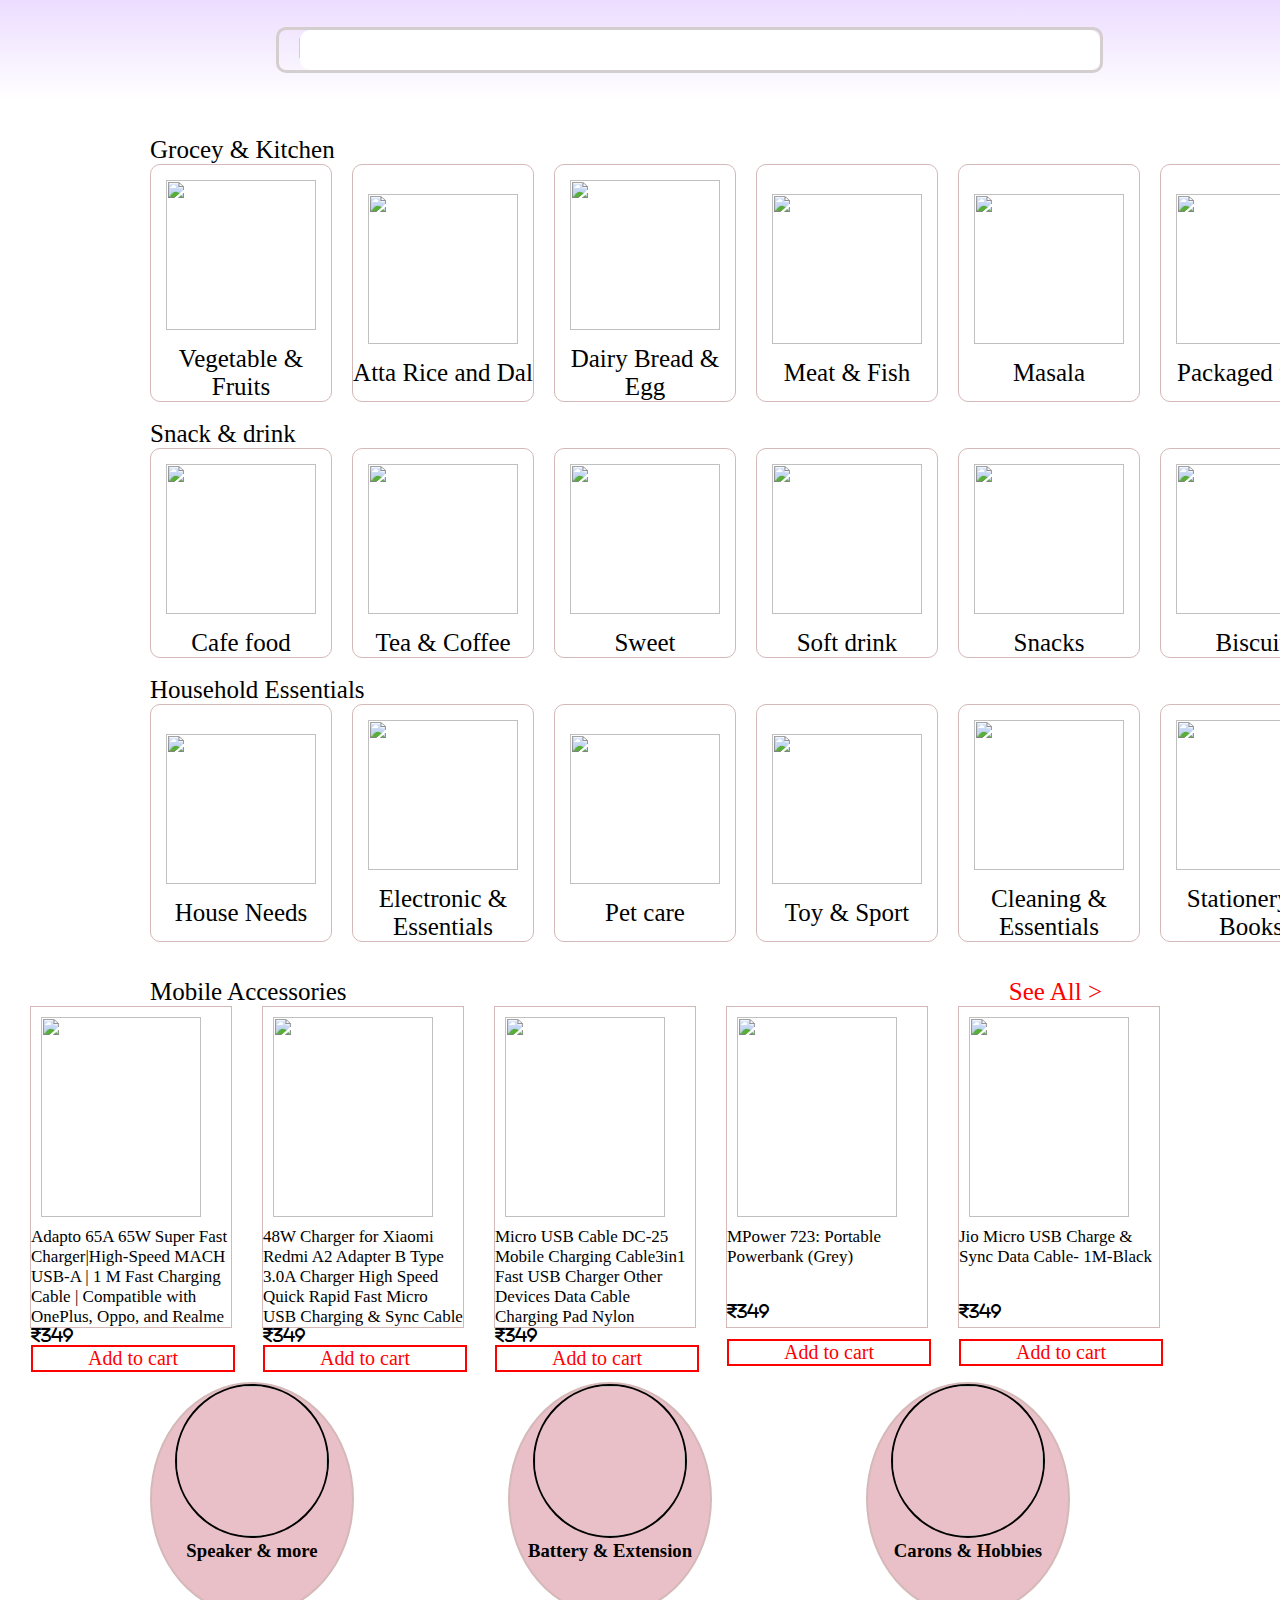
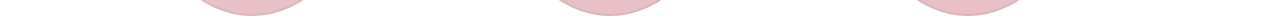
==== index.html @ cb2d06fe "Add files via upload" ====
<!DOCTYPE html>
<html lang="en">

<head>
    <meta charset="UTF-8">
    <meta name="viewport" content="width=device-width, initial-scale=1.0">
    <title>Zepto Clone</title>
    <link rel="stylesheet" href="style.css">
    <link rel="stylesheet" href="https://cdnjs.cloudflare.com/ajax/libs/font-awesome/6.7.2/css/all.min.css"
        integrity="sha512-Evv84Mr4kqVGRNSgIGL/F/aIDqQb7xQ2vcrdIwxfjThSH8CSR7PBEakCr51Ck+w+/U6swU2Im1vVX0SVk9ABhg=="
        crossorigin="anonymous" referrerpolicy="no-referrer" />
</head>

<body>
    <header id="navbar">
        <!--logo part-->
        <div class="logo">
            <img src="./Images/Zepto_Logo.png" alt="">
        </div>

        <!--search box part -->
        <div class="search">
            <div class="search-icon">
                <img src="./Images/Search_Icon.png" alt="">
            </div>
            <div class="search-bar">
                <input type="text" class="input-box">
            </div>
        </div>

        <!--user login part-->
        <div class="login-icon">
            <img src="./Images/LogIn.png" alt="">
        </div>

        <!-- cart part -->
        <div class="cart-icon">
            <img src="./Images/Cart.png" alt="">
        </div>
    </header>

    <!--ad section-->
    <div id="hero-section">
        <img src="./Images/Hero_image.webp" alt="">
    </div><br>

    <div class="headline">Grocey & Kitchen</div>

    <nav class="container">
        <div class="tagname">
            <img src="./Images/images.jpeg" alt="">
            <div class="text">Vegetable & Fruits</div>
        </div>

        <div class="tagname">
            <img src="./Images/ard.png" alt="">
            <div class="text">Atta Rice and Dal</div>
        </div>

        <div class="tagname">
            <img src="./Images/dbg.jpeg" alt="">
            <div class="text">Dairy Bread & Egg</div>
        </div>

        <div class="tagname">
            <img src="./Images/meat & fish.jpeg" alt="">
            <div class="text">Meat & Fish</div>
        </div>

        <div class="tagname">
            <img src="./Images/Masala.jpeg" alt="">
            <div class="text">Masala</div>
        </div>

        <div class="tagname">
            <img src="./Images/pakaged food.jpeg" alt="">
            <div class="text">Packaged food</div>
        </div>
    </nav><br>


    <div class="headline">Snack & drink</div>

    <nav class="container">
        <div class="tagname">
            <img src="./Images/cafe.jpeg" alt="">
            <div class="text">Cafe food</div>
        </div>

        <div class="tagname">
            <img src="./Images/tea & cofee.jpeg" alt="">
            <div class="text">Tea & Coffee</div>
        </div>

        <div class="tagname">
            <img src="./Images/sweet.jpeg" alt="">
            <div class="text">Sweet</div>
        </div>

        <div class="tagname">
            <img src="./Images/soft drink.jpeg" alt="">
            <div class="text">Soft drink</div>
        </div>

        <div class="tagname">
            <img src="./Images/biscuit.jpeg" alt="">
            <div class="text">Snacks</div>
        </div>

        <div class="tagname">
            <img src="./Images/topbiscuits.jpeg" alt="">
            <div class="text">Biscuit</div>
        </div>
    </nav><br>

    <div class="headline">Household Essentials</div>
    <nav class="container">
        <div class="tagname">
            <img src="./Images/dailyuses.jpeg" alt="">
            <div class="text">House Needs</div>
        </div>

        <div class="tagname">
            <img src="./Images/eletronic.jpeg" alt="">
            <div class="text">Electronic & Essentials</div>
        </div>

        <div class="tagname">
            <img src="./Images/pet.jpeg" alt="">
            <div class="text">Pet care</div>
        </div>

        <div class="tagname">
            <img src="./Images/toy.jpeg" alt="">
            <div class="text">Toy & Sport</div>
        </div>

        <div class="tagname">
            <img src="./Images/cleanimg.jpeg" alt="">
            <div class="text">Cleaning & Essentials</div>
        </div>

        <div class="tagname">
            <img src="./Images/stationery.png" alt="">
            <div class="text">Stationery & Books</div>
        </div>
    </nav><br><br>

    <div class="headline">Mobile Accessories
        <a href="">See All ></a>
    </div>

    <nav id="product">
        <div class="categories">
            <img src="./Images/mobile2.webp" alt="">

            <p>Adapto 65A
                65W Super Fast Charger|High-Speed MACH USB-A | 1 M Fast Charging Cable | Compatible with OnePlus, Oppo,
                and Realme</p>
            <i class="fa-solid fa-indian-rupee-sign">349</i>
            <div class="addto">Add to cart</div>
        </div>


        <div class="categories">
            <img src="./Images/mobile charger.jpeg" alt="">

            <p>48W Charger for Xiaomi Redmi A2 Adapter B Type 3.0A Charger High Speed Quick Rapid Fast
                Micro USB Charging & Sync Cable </p>
            <i class="fa-solid fa-indian-rupee-sign">349</i>
            <div class="addto">Add to cart</div>
        </div>

        <div class="categories">
            <img src="./Images/cable.webp" alt="">

            <p>Micro USB Cable DC-25 Mobile Charging Cable3in1 Fast USB
                Charger Other Devices Data Cable Charging Pad Nylon 
            </p>
            <i class="fa-solid fa-indian-rupee-sign">349</i>
            <div class="addto">Add to cart</div>
        </div>

        <div class="categories">
            <img src="./Images/powerbank.webp" alt="">

            <p>MPower 723: Portable Powerbank (Grey)</p><br><br>
            <i class="fa-solid fa-indian-rupee-sign">349</i><br><br>
            <div class="addto">Add to cart</div>
        </div>

        <div class="categories">
            <img src="./Images/cable-2.webp" alt="">

            <p>Jio Micro USB Charge & Sync Data Cable- 1M-Black</p><br><br>
            <i class="fa-solid fa-indian-rupee-sign">349</i><br><br>
            <div class="addto">Add to cart</div>
        </div>


    </nav><br><br><br>

    <div class="option">
        <img src="./Images/speaker.jpg" alt="">
        <h3>Speaker & more</h3>
    </div>

    <div class="option">
        <img src="./Images/extension board.jpg" alt="">
        <h3>Battery & Extension</h3>
    </div>

    <div class="option">
        <img src="./Images/carons.jpg" alt="">
        <h3>Carons & Hobbies</h3>
    </div>
</body>

</html>
---- style.css ----
* {
    margin: 0;
    padding: 0;
}

#navbar {
    height: 100px;
    width: 100%;
    background: linear-gradient(#ECDCFF, #FFFFFF);
    text-align: center;
    display: flex;
    justify-content: space-around;
    align-items: center;
    position: sticky;
    top: 0;
    /* border-radius: 1px solid; */
}

#navbar .logo img {
    margin-left: 80px;
    min-width: 90px;
    margin-top: 2px;
    height: 30px;
}

#navbar .search {
    display: flex;
    justify-content: center;
    height: 40px;
    border: 3px solid rgb(212, 206, 206);
    border-radius: 10px;
    align-items: center;
}

#navbar .search .search-icon img {
    /* border: 1px solid; */
    border-right: 1px solid rgb(212, 206, 206);
    height: 23px;
    padding: 10px;
}

#navbar .search .search-bar {
    width: 800px;
    height: 40px;
    /* border: 1px solid; */
}

#navbar .login-icon img {
    height: 40px;
}

#navbar .cart-icon img {
    height: 40px;
}

#navbar .search .search-bar .input-box {
    width: 800px;
    height: 40px;
    /* background-color: ; */
    border-radius: 10px 10px;
    border: none;
    font-size: 20px;
    outline-style: none;
}

#hero-section {
    width: 80%;
    margin: auto;
    /* margin-right: ; */
    /* padding: 16px; */
}

#hero-section img {
    width: 1190px;
    /* margin:  */
}

/*input:focus {
    border: none;
}
*/
.headline{
    font-size: 25px;
    padding-left: 150px;
}

.headline a{
    color: red;
    text-decoration: none;
    float: right;
    padding-right: 178px;
}

.container{
  padding-left: 150px;
  display: flex;
  gap: 20px;

}

.tagname{
    border: 1px solid rgb(213, 184, 184);
    height: 250x;
    width: 180px;
    display: flex;
    justify-content: center;
    text-align: center;
    border-radius: 10px;
    flex-direction: column;
}

.tagname img{
    height: 150px;
    width: 150px;
    padding: 15px;
}

.text{
    font-size: 25px;
    text-align: center;
}

#product{
    padding-right: 90px;
    display: flex;
    justify-content: center;
    /* text-align: center; */
    gap: 30px;
    
}

.categories{
    border: 1px solid rgb(213, 184, 184);
    height: 320px;
    width: 200px;
    /* display: flex;
    justify-content: center;
    /* text-align: center; */
    /* gap: 50px;  */

}

.categories img{ 
    height: 200px; 
    width:  160px;
    padding: 10px;
    display: flex;
}

.categories p{
    font-size: 17px;
}

.categories .addto{
    border: 2px solid red;
    color: red;
    height: max-content;
    width: 200px;
    text-align: center;
    font-size: 20px;
}

.option{
    border: 2px solid  rgb(213, 184, 184);
    height: 230px;
    width: 200px;
    margin-left: 150px;
    text-align: center;
    padding: 0px; 
    border-radius: 50%;
    background-color: rgb(233, 192, 199);
    display: inline-block;
    /* flex-direction: column; */
}

.option img{
    height: 150px;
    width: 150px;
    border-radius: 50%;
    border: 2px solid black;

}
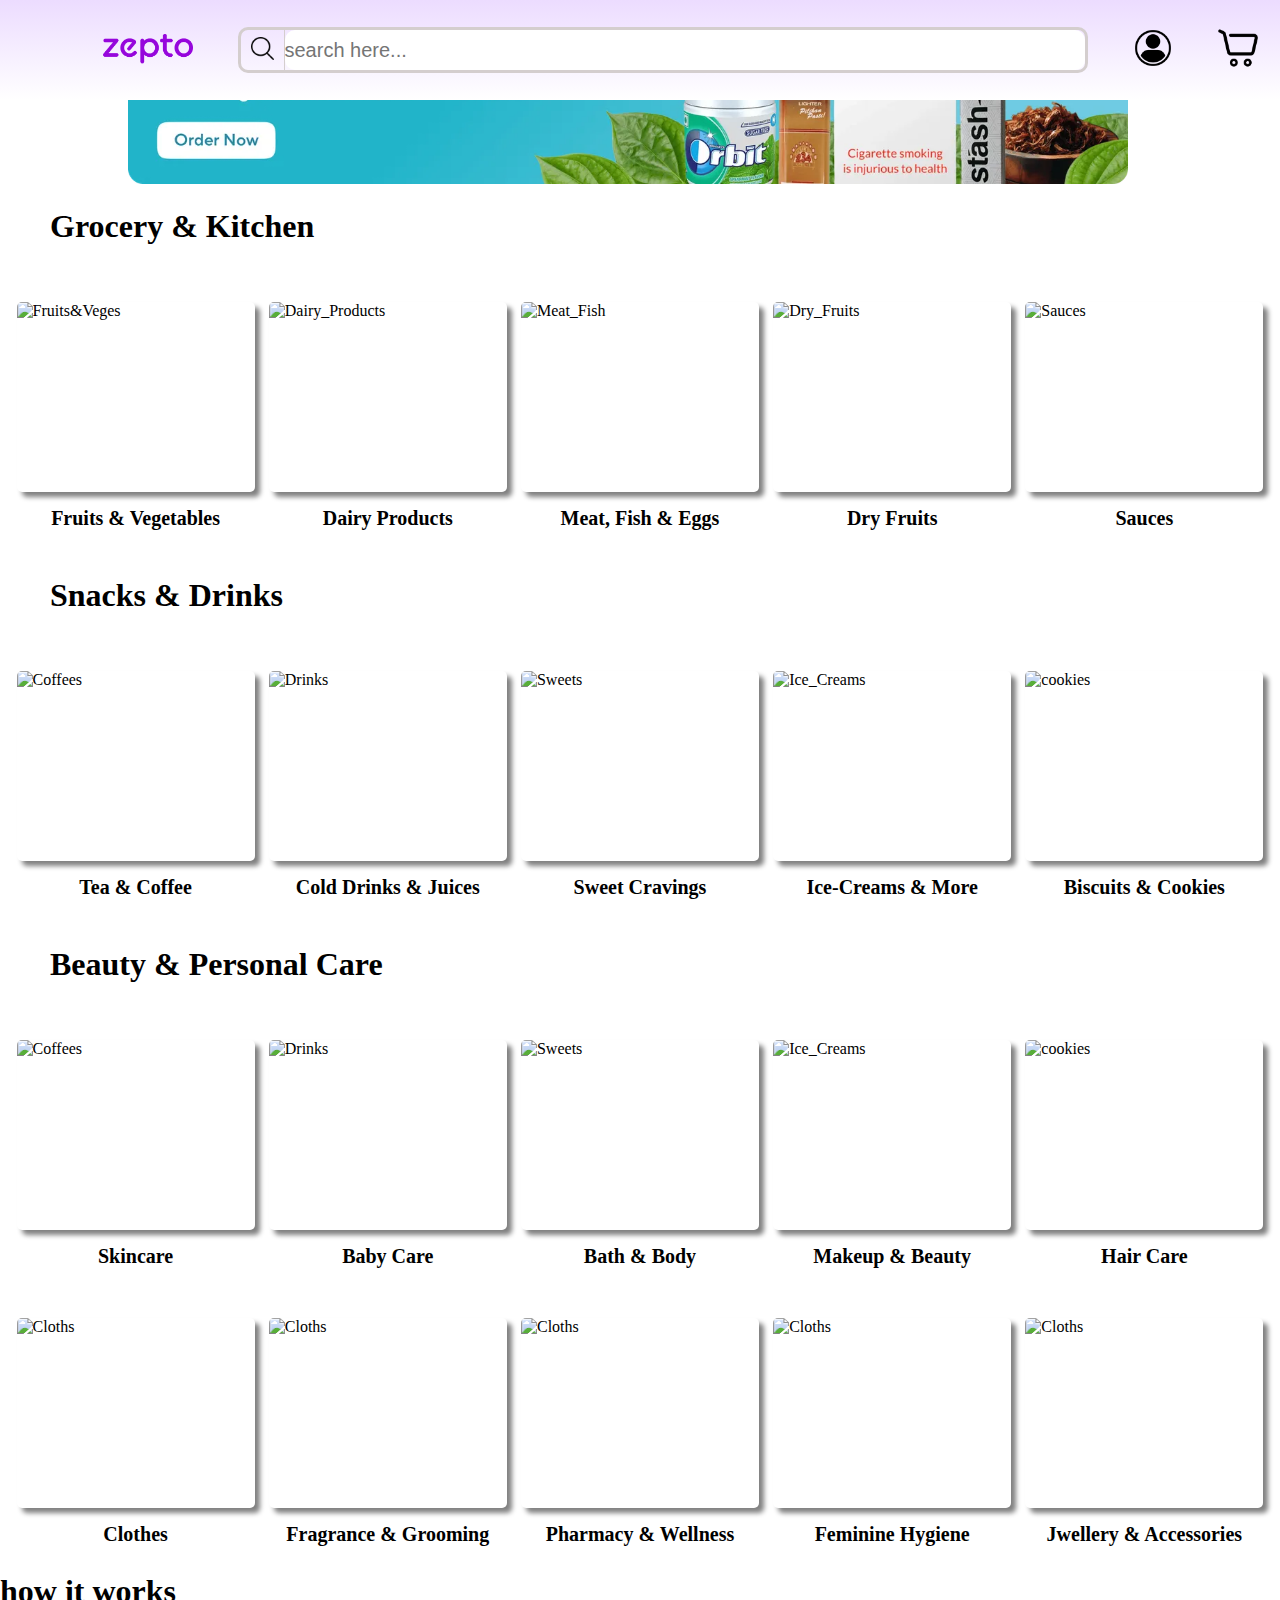
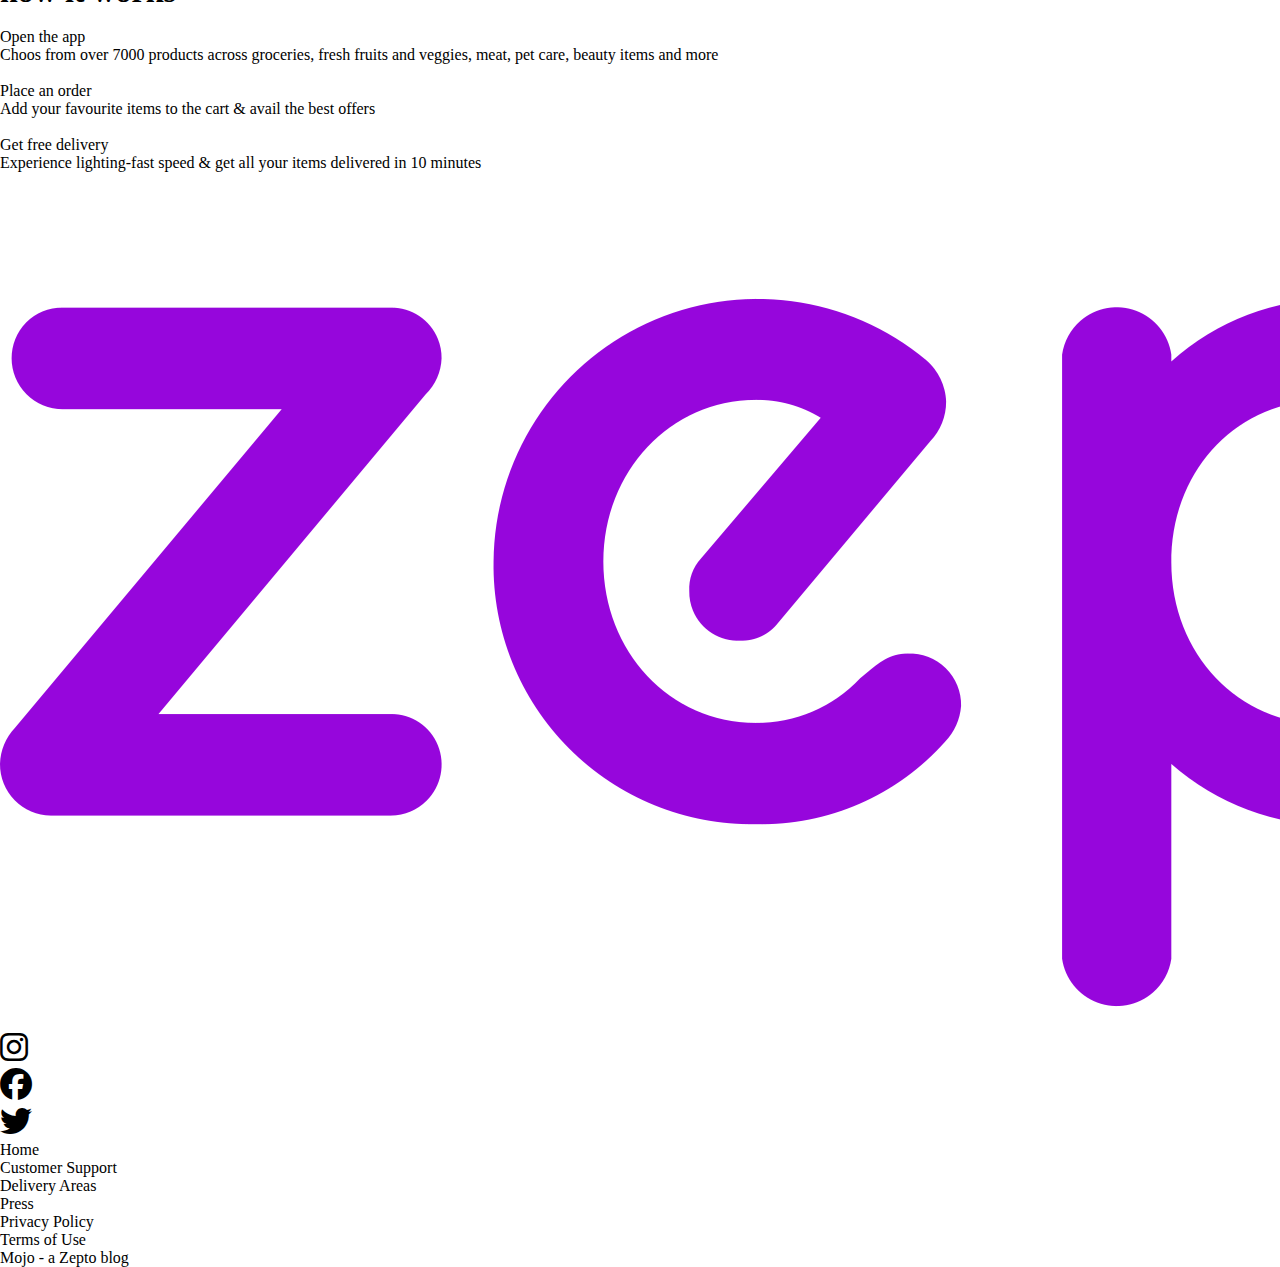
==== commit 62e8c7cf: "update code" ====
--- a/index.html
+++ b/index.html
@@ -2,10 +2,10 @@
 <html lang="en">
 
 <head>
-    <meta charset="UTF-8">
-    <meta name="viewport" content="width=device-width, initial-scale=1.0">
+    <meta charset="UTF-8" />
+    <meta name="viewport" content="width=device-width, initial-scale=1.0" />
     <title>Zepto Clone</title>
-    <link rel="stylesheet" href="style.css">
+    <link rel="stylesheet" href="style.css" />
     <link rel="stylesheet" href="https://cdnjs.cloudflare.com/ajax/libs/font-awesome/6.7.2/css/all.min.css"
         integrity="sha512-Evv84Mr4kqVGRNSgIGL/F/aIDqQb7xQ2vcrdIwxfjThSH8CSR7PBEakCr51Ck+w+/U6swU2Im1vVX0SVk9ABhg=="
         crossorigin="anonymous" referrerpolicy="no-referrer" />
@@ -13,207 +13,188 @@
 
 <body>
     <header id="navbar">
-        <!--logo part-->
         <div class="logo">
-            <img src="./Images/Zepto_Logo.png" alt="">
-        </div>
-
-        <!--search box part -->
+            <img src="./Images/Zepto_Logo.png" alt="" />
+        </div>
+
         <div class="search">
             <div class="search-icon">
-                <img src="./Images/Search_Icon.png" alt="">
+                <img src="./Images/Search_Icon.png" alt="" />
             </div>
             <div class="search-bar">
-                <input type="text" class="input-box">
-            </div>
-        </div>
-
-        <!--user login part-->
+                <input type="text" class="input-box" placeholder="search here..." />
+            </div>
+        </div>
+
         <div class="login-icon">
-            <img src="./Images/LogIn.png" alt="">
-        </div>
-
-        <!-- cart part -->
+            <a href=""><img src="./Images/LogIn.png" alt="" /></a>
+        </div>
+
         <div class="cart-icon">
-            <img src="./Images/Cart.png" alt="">
+            <a href="#"><img src="./Images/Cart.png" alt="" /></a>
         </div>
     </header>
 
-    <!--ad section-->
     <div id="hero-section">
-        <img src="./Images/Hero_image.webp" alt="">
-    </div><br>
-
-    <div class="headline">Grocey & Kitchen</div>
-
-    <nav class="container">
-        <div class="tagname">
-            <img src="./Images/images.jpeg" alt="">
-            <div class="text">Vegetable & Fruits</div>
-        </div>
-
-        <div class="tagname">
-            <img src="./Images/ard.png" alt="">
-            <div class="text">Atta Rice and Dal</div>
-        </div>
-
-        <div class="tagname">
-            <img src="./Images/dbg.jpeg" alt="">
-            <div class="text">Dairy Bread & Egg</div>
-        </div>
-
-        <div class="tagname">
-            <img src="./Images/meat & fish.jpeg" alt="">
-            <div class="text">Meat & Fish</div>
-        </div>
-
-        <div class="tagname">
-            <img src="./Images/Masala.jpeg" alt="">
-            <div class="text">Masala</div>
-        </div>
-
-        <div class="tagname">
-            <img src="./Images/pakaged food.jpeg" alt="">
-            <div class="text">Packaged food</div>
-        </div>
-    </nav><br>
-
-
-    <div class="headline">Snack & drink</div>
-
-    <nav class="container">
-        <div class="tagname">
-            <img src="./Images/cafe.jpeg" alt="">
-            <div class="text">Cafe food</div>
-        </div>
-
-        <div class="tagname">
-            <img src="./Images/tea & cofee.jpeg" alt="">
-            <div class="text">Tea & Coffee</div>
-        </div>
-
-        <div class="tagname">
-            <img src="./Images/sweet.jpeg" alt="">
-            <div class="text">Sweet</div>
-        </div>
-
-        <div class="tagname">
-            <img src="./Images/soft drink.jpeg" alt="">
-            <div class="text">Soft drink</div>
-        </div>
-
-        <div class="tagname">
-            <img src="./Images/biscuit.jpeg" alt="">
-            <div class="text">Snacks</div>
-        </div>
-
-        <div class="tagname">
-            <img src="./Images/topbiscuits.jpeg" alt="">
-            <div class="text">Biscuit</div>
-        </div>
-    </nav><br>
-
-    <div class="headline">Household Essentials</div>
-    <nav class="container">
-        <div class="tagname">
-            <img src="./Images/dailyuses.jpeg" alt="">
-            <div class="text">House Needs</div>
-        </div>
-
-        <div class="tagname">
-            <img src="./Images/eletronic.jpeg" alt="">
-            <div class="text">Electronic & Essentials</div>
-        </div>
-
-        <div class="tagname">
-            <img src="./Images/pet.jpeg" alt="">
-            <div class="text">Pet care</div>
-        </div>
-
-        <div class="tagname">
-            <img src="./Images/toy.jpeg" alt="">
-            <div class="text">Toy & Sport</div>
-        </div>
-
-        <div class="tagname">
-            <img src="./Images/cleanimg.jpeg" alt="">
-            <div class="text">Cleaning & Essentials</div>
-        </div>
-
-        <div class="tagname">
-            <img src="./Images/stationery.png" alt="">
-            <div class="text">Stationery & Books</div>
-        </div>
-    </nav><br><br>
-
-    <div class="headline">Mobile Accessories
-        <a href="">See All ></a>
-    </div>
-
-    <nav id="product">
-        <div class="categories">
-            <img src="./Images/mobile2.webp" alt="">
-
-            <p>Adapto 65A
-                65W Super Fast Charger|High-Speed MACH USB-A | 1 M Fast Charging Cable | Compatible with OnePlus, Oppo,
-                and Realme</p>
-            <i class="fa-solid fa-indian-rupee-sign">349</i>
-            <div class="addto">Add to cart</div>
-        </div>
-
-
-        <div class="categories">
-            <img src="./Images/mobile charger.jpeg" alt="">
-
-            <p>48W Charger for Xiaomi Redmi A2 Adapter B Type 3.0A Charger High Speed Quick Rapid Fast
-                Micro USB Charging & Sync Cable </p>
-            <i class="fa-solid fa-indian-rupee-sign">349</i>
-            <div class="addto">Add to cart</div>
-        </div>
-
-        <div class="categories">
-            <img src="./Images/cable.webp" alt="">
-
-            <p>Micro USB Cable DC-25 Mobile Charging Cable3in1 Fast USB
-                Charger Other Devices Data Cable Charging Pad Nylon 
-            </p>
-            <i class="fa-solid fa-indian-rupee-sign">349</i>
-            <div class="addto">Add to cart</div>
-        </div>
-
-        <div class="categories">
-            <img src="./Images/powerbank.webp" alt="">
-
-            <p>MPower 723: Portable Powerbank (Grey)</p><br><br>
-            <i class="fa-solid fa-indian-rupee-sign">349</i><br><br>
-            <div class="addto">Add to cart</div>
-        </div>
-
-        <div class="categories">
-            <img src="./Images/cable-2.webp" alt="">
-
-            <p>Jio Micro USB Charge & Sync Data Cable- 1M-Black</p><br><br>
-            <i class="fa-solid fa-indian-rupee-sign">349</i><br><br>
-            <div class="addto">Add to cart</div>
-        </div>
-
-
-    </nav><br><br><br>
-
-    <div class="option">
-        <img src="./Images/speaker.jpg" alt="">
-        <h3>Speaker & more</h3>
-    </div>
-
-    <div class="option">
-        <img src="./Images/extension board.jpg" alt="">
-        <h3>Battery & Extension</h3>
-    </div>
-
-    <div class="option">
-        <img src="./Images/carons.jpg" alt="">
-        <h3>Carons & Hobbies</h3>
-    </div>
+        <img src="./Images/Hero_image.webp" alt="" />
+    </div>
+
+    <div class="item">
+        <h1 class="text">grocery & kitchen</h1>
+        <div class="products">
+            <div class="product">
+                <img src="./Images/Fruits_Vegetables.jpg" id="img1" alt="Fruits&Veges" />
+                <p class="description">fruits & vegetables</p>
+            </div>
+            <div class="product">
+                <img src="./Images/Dairy.jpg" id="img2" alt="Dairy_Products" />
+                <p class="description">dairy products</p>
+            </div>
+            <div class="product">
+                <img src="./Images/Fish.jpg" id="img3" alt="Meat_Fish" />
+                <p class="description">Meat, fish & eggs</p>
+            </div>
+            <div class="product">
+                <img src="./Images/Dry_Fruits.webp" id="img4" alt="Dry_Fruits" />
+                <p class="description">Dry Fruits</p>
+            </div>
+            <div class="product">
+                <img src="./Images/Sauces.jpg" id="img5" alt="Sauces" />
+                <p class="description">Sauces</p>
+            </div>
+        </div>
+    </div>
+
+    <div class="item">
+        <h1 class="text">snacks & drinks</h1>
+        <div class="products">
+            <div class="product">
+                <img src="./Images/Coffee.webp" id="img1" alt="Coffees" />
+                <p class="description">tea & coffee</p>
+            </div>
+            <div class="product">
+                <img src="./Images/drinks.png" id="img2" alt="Drinks" />
+                <p class="description">cold drinks & juices</p>
+            </div>
+            <div class="product">
+                <img src="./Images/sweet.avif" id="img3" alt="Sweets" />
+                <p class="description">sweet cravings</p>
+            </div>
+            <div class="product">
+                <img src="./Images/ice_cream.jpg" id="img4" alt="Ice_Creams" />
+                <p class="description">ice-creams & more</p>
+            </div>
+            <div class="product">
+                <img src="./Images/cookies.webp" id="img5" alt="cookies" />
+                <p class="description">biscuits & cookies</p>
+            </div>
+        </div>
+    </div>
+
+    <div class="item">
+        <h1 class="text">beauty & personal care</h1>
+        <div class="products">
+            <div class="product">
+                <img src="./Images/Skin_Care.avif" id="img1" alt="Coffees" />
+                <p class="description">skincare</p>
+            </div>
+            <div class="product">
+                <img src="./Images/Baby_Care.webp" id="img2" alt="Drinks" />
+                <p class="description">Baby care</p>
+            </div>
+            <div class="product">
+                <img src="./Images/Bath_products.webp" id="img3" alt="Sweets" />
+                <p class="description">bath & body</p>
+            </div>
+            <div class="product">
+                <img src="./Images/Make_up.jpg" id="img4" alt="Ice_Creams" />
+                <p class="description">makeup & beauty</p>
+            </div>
+            <div class="product">
+                <img src="./Images/Hair_Care.jpg" id="img5" alt="cookies" />
+                <p class="description">hair care</p>
+            </div>
+            <div class="product">
+                <img src="./Images/cloths.jpg" alt="Cloths" />
+                <div class="description">clothes</div>
+            </div>
+            <div class="product">
+                <img src="./Images/Fragrance.webp" alt="Cloths" />
+                <div class="description">fragrance & grooming</div>
+            </div>
+            <div class="product">
+                <img src="./Images/Medicines.jpg" alt="Cloths" />
+                <div class="description">pharmacy & wellness</div>
+            </div>
+            <div class="product">
+                <img src="./Images/Feminine_Products.avif" alt="Cloths" />
+                <div class="description">feminine hygiene</div>
+            </div>
+            <div class="product">
+                <img src="./Images/jwellery.webp" alt="Cloths" />
+                <div class="description">jwellery & accessories</div>
+            </div>
+        </div>
+    </div>
+
+    <div id="delivery">
+        <h1>how it works</h1>
+        <div class="working">
+            <div class="app work">
+                <img src="./Images/open_app.png" alt="">
+                <p class="title">Open the app</p>
+                <p class="description">
+                    Choos from over 7000 products across groceries, fresh fruits and veggies, meat, pet care, beauty
+                    items and more
+                </p>
+            </div>
+            <div class="order work">
+                <img src="./Images/order.webp" alt="">
+                <p class="title">Place an order</p>
+                <p class="description">
+                    Add your favourite items to the cart & avail the best offers
+                </p>
+            </div>
+            <div class="free_del work">
+                <img src="./Images/delivery.png" alt="">
+
+                <p class="title">Get free delivery</p>
+                <p class="description">
+                    Experience lighting-fast speed & get all your items delivered in 10 minutes
+                </p>
+
+            </div>
+        </div>
+    </div>
+
+    <footer id="footer">
+        <div class="links">
+            <img src="./Images/Zepto_Logo.png" alt="">
+            <div class="icons">
+                <h1 class="instagram">
+                    <i class="fa-brands fa-instagram"></i>
+                </h1>
+                <h1 class="facebook">
+                    <i class="fa-brands fa-facebook"></i>
+                </h1>
+                <h1 class="twitter">
+                    <i class="fa-brands fa-twitter"></i>
+                </h1>
+            </div>
+        </div>
+
+        <div class="visiting_links">
+            <p class="link">Home</p>
+            <p class="link">Customer Support</p>
+            <p class="link">Delivery Areas</p>
+            <p class="link">Press</p>
+        </div>
+        <div class="terms">
+            <p class="policies">Privacy Policy</p>
+            <p class="policies">Terms of Use</p>
+            <p class="policies">Mojo - a Zepto blog</p>
+        </div>
+    </footer>
 </body>
 
 </html>--- a/style.css
+++ b/style.css
@@ -6,13 +6,16 @@
 #navbar {
     height: 100px;
     width: 100%;
+    position: fixed;
+    /* top: 0;
+    left: 0;
+    right: 0;
+    bottom: 0; */
     background: linear-gradient(#ECDCFF, #FFFFFF);
     text-align: center;
     display: flex;
     justify-content: space-around;
     align-items: center;
-    position: sticky;
-    top: 0;
     /* border-radius: 1px solid; */
 }
 
@@ -71,112 +74,69 @@
 }
 
 #hero-section img {
-    width: 1190px;
+    width: 1000px;
     /* margin:  */
 }
 
-/*input:focus {
+input:focus {
     border: none;
 }
-*/
-.headline{
-    font-size: 25px;
-    padding-left: 150px;
+
+
+/* #item1 {
+    display: flex;
+    flex-direction: column;
+    justify-content: start;
+    align-items: center;
+} */
+
+.item .text {
+    /* font-size: 20px; */
+    font-weight: bold;
+    padding: 20px 0 0 50px;
+    margin: 0 0 25px 0;
+    text-transform: capitalize;
 }
 
-.headline a{
-    color: red;
-    text-decoration: none;
-    float: right;
-    padding-right: 178px;
+.item .products {
+    display: flex;
+    justify-content: space-around;
+    align-items: center;
+    flex-wrap: wrap;
+    align-content: space-around;
+    margin: 10px;
+    padding: 2px;
+    gap: 5px;
 }
 
-.container{
-  padding-left: 150px;
-  display: flex;
-  gap: 20px;
-
+.item .products .product {
+    margin-top: 30px;
 }
 
-.tagname{
-    border: 1px solid rgb(213, 184, 184);
-    height: 250x;
-    width: 180px;
+.item .products .product img {
+    width: 238px;
     display: flex;
+    flex-direction: column;
     justify-content: center;
-    text-align: center;
-    border-radius: 10px;
-    flex-direction: column;
+    align-items: center;
+    height: 190px;
+    /* border: 2px solid; */
+    border-radius: 5px;
+    box-shadow: 5px 5px 5px gray;
+    background-size: cover;
 }
 
-.tagname img{
-    height: 150px;
-    width: 150px;
-    padding: 15px;
+
+/* #item1 .products .product img1 {
+    flex-grow: 2;
+} */
+
+.item .products .product .description {
+    font-weight: bolder;
+    font-size: 20px;
+    text-align: center;
+    margin: 10px;
+    padding: 5px;
+    text-transform: capitalize;
 }
 
-.text{
-    font-size: 25px;
-    text-align: center;
-}
-
-#product{
-    padding-right: 90px;
-    display: flex;
-    justify-content: center;
-    /* text-align: center; */
-    gap: 30px;
-    
-}
-
-.categories{
-    border: 1px solid rgb(213, 184, 184);
-    height: 320px;
-    width: 200px;
-    /* display: flex;
-    justify-content: center;
-    /* text-align: center; */
-    /* gap: 50px;  */
-
-}
-
-.categories img{ 
-    height: 200px; 
-    width:  160px;
-    padding: 10px;
-    display: flex;
-}
-
-.categories p{
-    font-size: 17px;
-}
-
-.categories .addto{
-    border: 2px solid red;
-    color: red;
-    height: max-content;
-    width: 200px;
-    text-align: center;
-    font-size: 20px;
-}
-
-.option{
-    border: 2px solid  rgb(213, 184, 184);
-    height: 230px;
-    width: 200px;
-    margin-left: 150px;
-    text-align: center;
-    padding: 0px; 
-    border-radius: 50%;
-    background-color: rgb(233, 192, 199);
-    display: inline-block;
-    /* flex-direction: column; */
-}
-
-.option img{
-    height: 150px;
-    width: 150px;
-    border-radius: 50%;
-    border: 2px solid black;
-
-}